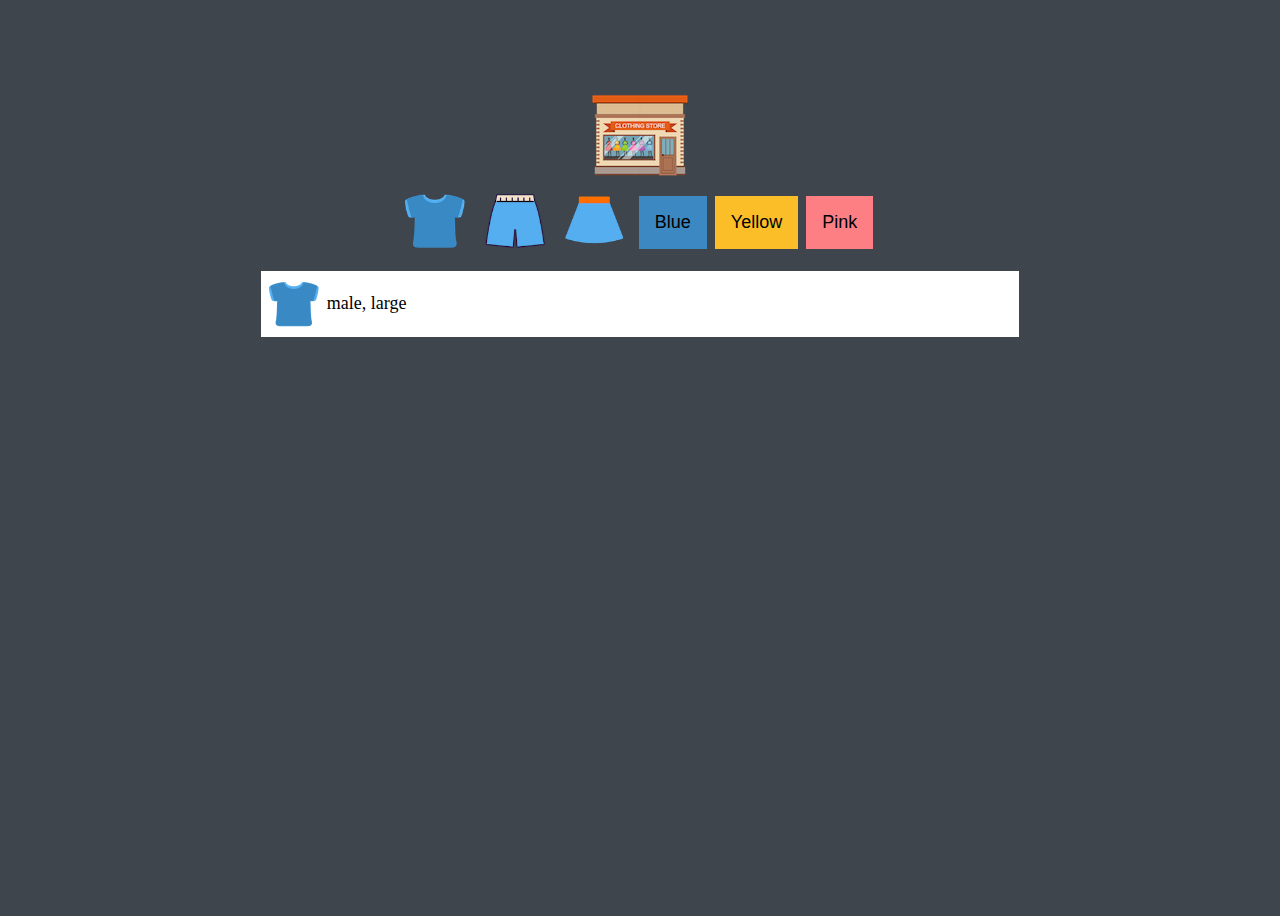
==== Shopping Mall Mini Game/index.html @ cc45f7a8 "html, css 코딩" ====
<!DOCTYPE html>
<html lang="ko">
<head>
    <meta charset="UTF-8">
    <meta name="viewport" content="width=device-width, initial-scale=1.0">

    <!-- css -->
    <link rel="stylesheet" href="style.css">

    <!-- js -->
    <script src="js/main.js" defer></script>
    <title>쇼핑몰 미니게임</title>
</head>
<body>
    <!-- Logo -->
    <img src="img/logo.png" alt="" class="logo">
    <!-- Buttons -->
    <section class="buttons">
        <button class="btn">
            <img src="img/blue_t.png" alt="tshirt" class="imgBtn"></button>
        <button class="btn">
            <img src="img/blue_p.png" alt="pants" class="imgBtn"></button>
        <button class="btn">
            <img src="img/blue_s.png" alt="skirt" class="imgBtn"></button>
        <button class="btn colorBtn blue">Blue</button>
        <button class="btn colorBtn yellow">Yellow</button>
        <button class="btn colorBtn pink">Pink</button>
    </section>
    <!-- Items -->
    <ul class="items">
        <li class="item">
            <img src="img/blue_t.png" alt="thsirt" class="item_thumbnail">
            <span class="item_description">male, large</span>
        </li>
    </ul>
</body>
</html>
---- Shopping Mall Mini Game/style.css ----
:root {
  /* color */
  --color-black: #3f454d;
  --color-white: #ffffff;
  --color-blue: #3b88c3;
  --color-yellow: #fbbe28;
  --color-pink: #fd7f84;
  --color-light-grey: #dfdfdf;

  /* size */
  --size-button: 60px;
  --font-size: 18px;
  --base-space: 8px;
  --size-border: 4px;
  --size-thumbnail: 50px;

  /* aniimation */
  --animation-duration: 300ms;
}

body {
  height: 100vh;
  background-color: var(--color-black);
  display: flex;
  flex-direction: column;
  justify-content: center;
  align-items: center;
}

.logo {
  cursor: pointer;
  transition: transform var(--animation-duration) ease;
}

.btn {
  background-color: transparent;
  border: none;
  outline: none;
  cursor: pointer;
  transition: transform var(--animation-duration) ease;
  margin-right: var(--base-space);
}

.logo:hover,
.btn:hover {
  transform: scale(1.1);
}

.buttons {
  display: flex;
  align-items: center;
}
.imgBtn {
  width: var(--size-button);
  height: var(--size-button);
}

.colorBtn {
  font-size: var(--font-size);
  padding: calc(var(--base-space) * 2);
  border-radius: var(--size_border);
}

.blue {
  background-color: var(--color-blue);
}
.yellow {
  background-color: var(--color-yellow);
}
.pink {
  background-color: var(--color-pink);
}

.items {
  width: 60%;
  height: 60%;
  list-style: none;
  padding-left: 0;
  overflow-y: scroll;
}

.item {
  background-color: var(--color-white);
  display: flex;
  align-items: center;
  padding: var(--base-space);
  margin-bottom: var(--base-space);
}
.item_thumbnail {
  width: var(--size-thumbnail);
  height: var(--size-thumbnail);
}
.item_description {
  margin-left: var(--base-space);
  font-size: var(--font-size);
}
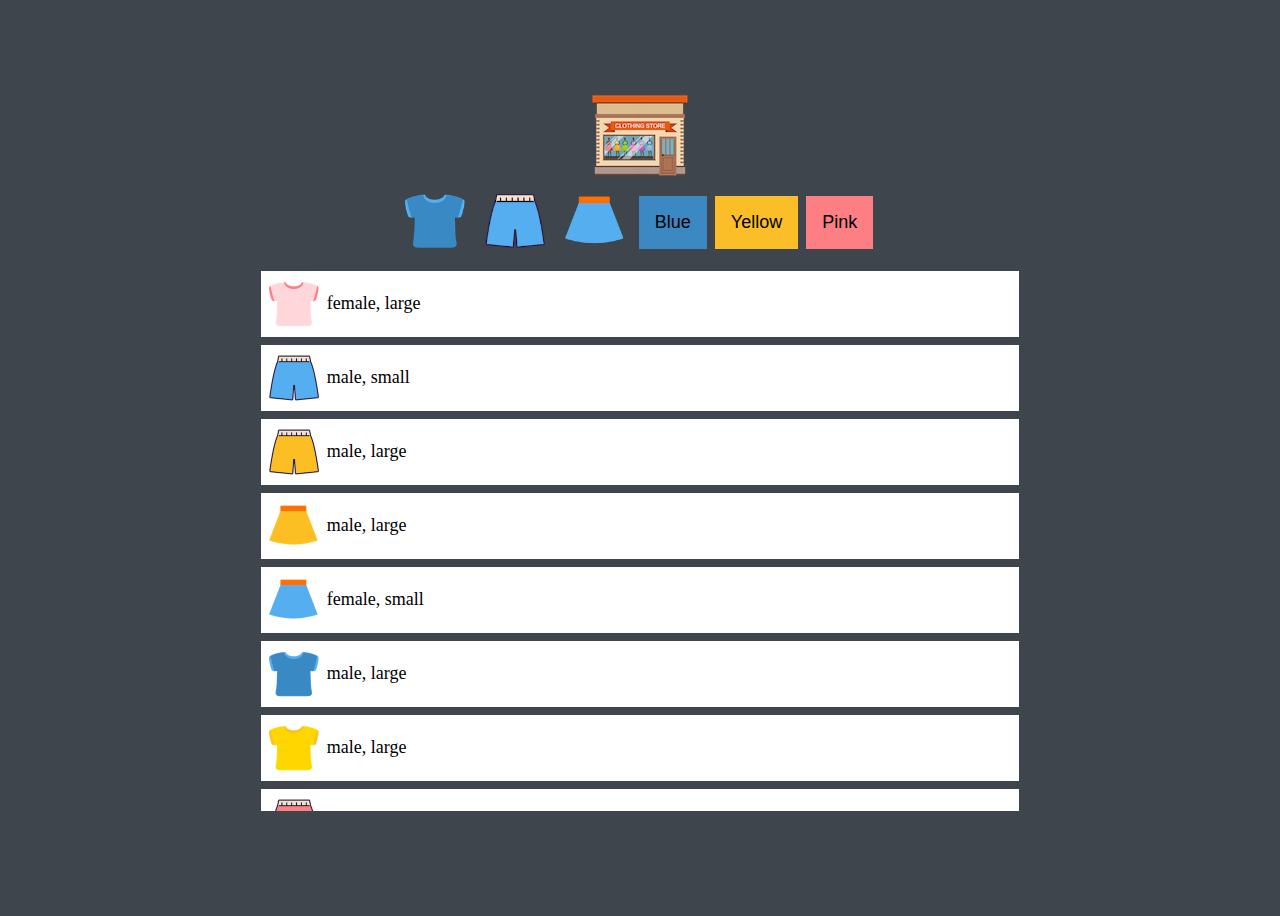
==== commit 75ee067f: "index.html(data-key,data-value)추가, js코딩" ====
--- a/Shopping Mall Mini Game/index.html
+++ b/Shopping Mall Mini Game/index.html
@@ -17,21 +17,16 @@
     <!-- Buttons -->
     <section class="buttons">
         <button class="btn">
-            <img src="img/blue_t.png" alt="tshirt" class="imgBtn"></button>
+            <img src="img/blue_t.png" alt="tshirt" class="imgBtn" data-key="type" data-value="tshirt"></button>
         <button class="btn">
-            <img src="img/blue_p.png" alt="pants" class="imgBtn"></button>
+            <img src="img/blue_p.png" alt="pants" class="imgBtn" data-key="type" data-value="pants"></button>
         <button class="btn">
-            <img src="img/blue_s.png" alt="skirt" class="imgBtn"></button>
-        <button class="btn colorBtn blue">Blue</button>
-        <button class="btn colorBtn yellow">Yellow</button>
-        <button class="btn colorBtn pink">Pink</button>
+            <img src="img/blue_s.png" alt="skirt" class="imgBtn" data-key="type" data-value="skirt"></button>
+        <button class="btn colorBtn blue" data-key="color" data-value="blue">Blue</button>
+        <button class="btn colorBtn yellow" data-key="color" data-value="yellow">Yellow</button>
+        <button class="btn colorBtn pink" data-key="color" data-value="pink">Pink</button>
     </section>
     <!-- Items -->
-    <ul class="items">
-        <li class="item">
-            <img src="img/blue_t.png" alt="thsirt" class="item_thumbnail">
-            <span class="item_description">male, large</span>
-        </li>
-    </ul>
+    <ul class="items"></ul>
 </body>
 </html>